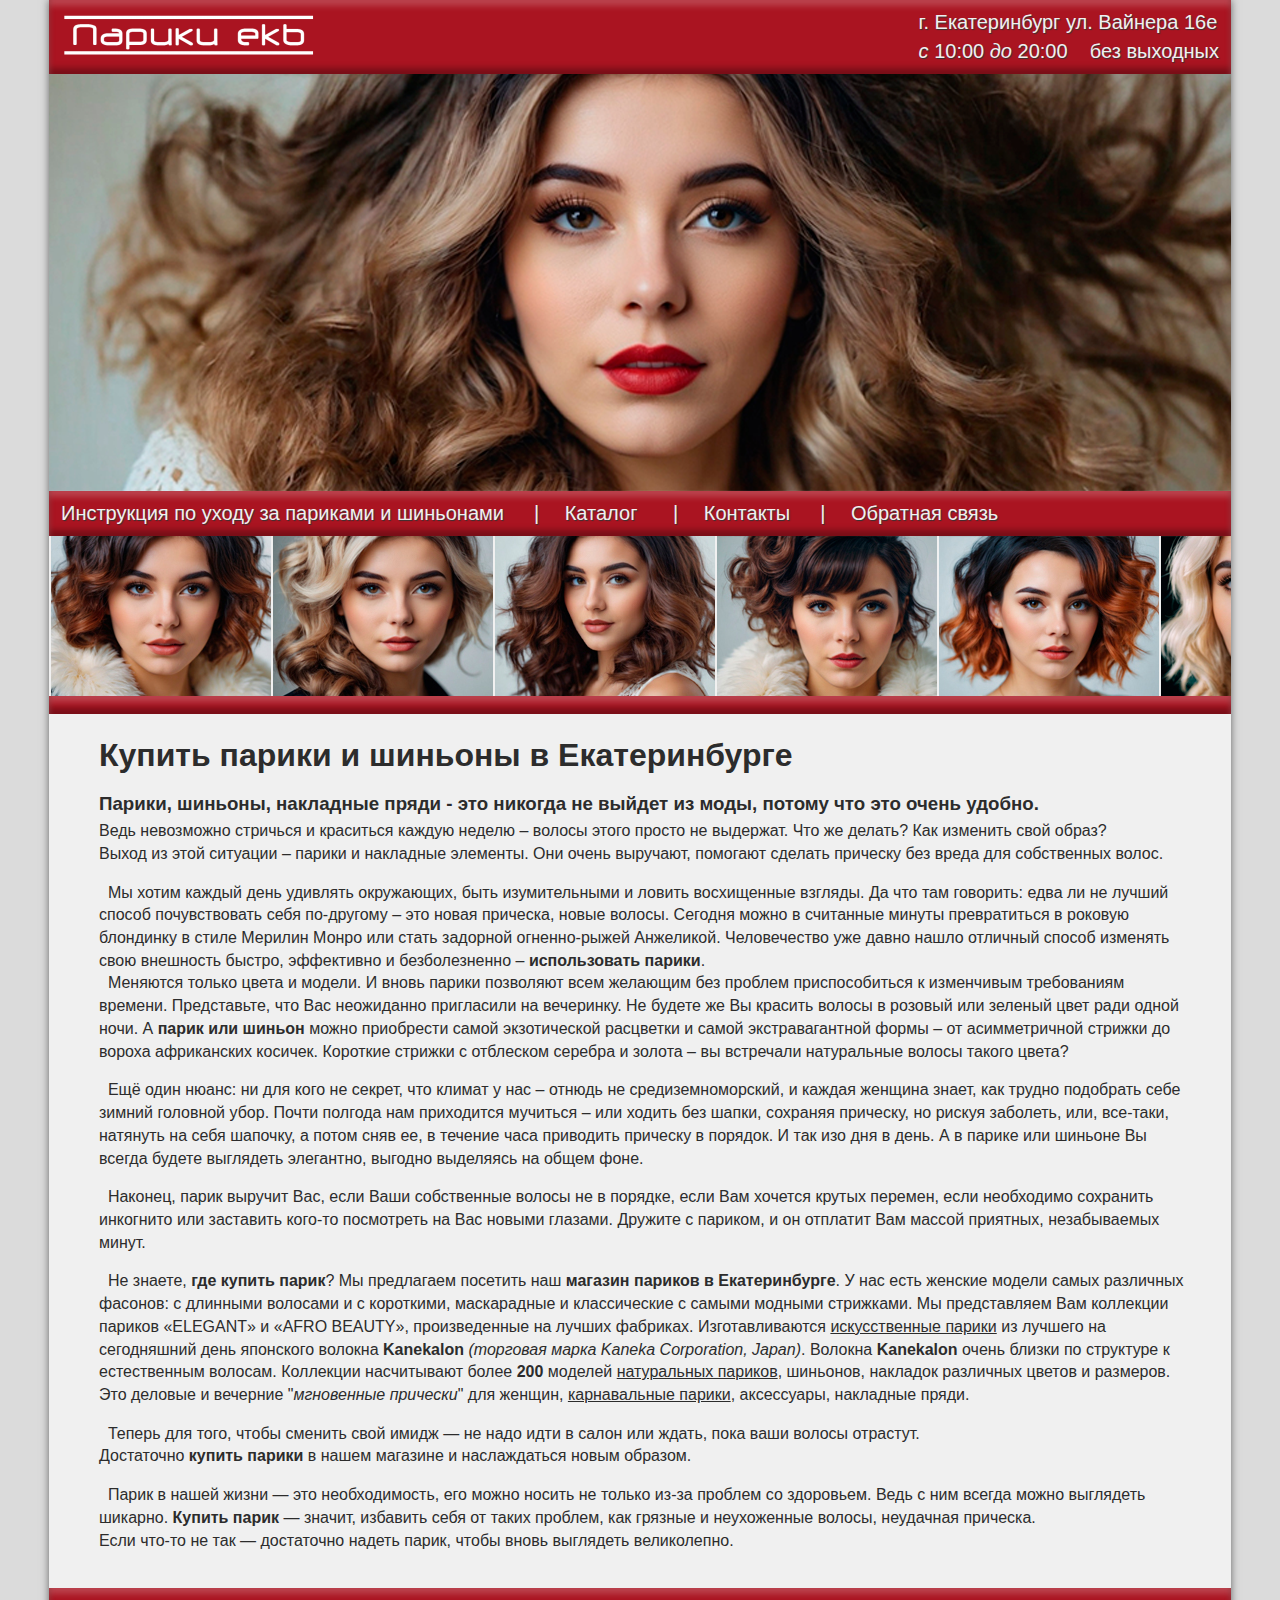
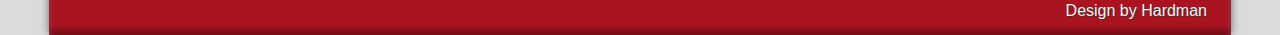
==== pariki-ekb/index.html @ 0654d72d "Add files via upload" ====
<!DOCTYPE html>
<html lang="ru">
<head>
    <link rel="icon" href="/favicon.ico" type="image/x-icon">
	<link rel="shortcut icon" href="/favicon.ico" type="image/x-icon">
    <meta charset="UTF-8">
    <meta name="viewport" content="width=device-width, initial-scale=1.0">
    <!-- <link rel="stylesheet" media="screen and (min-width: 1200px)" href="main1200.css"> -->
    <link rel="stylesheet" href="main1200.css">
    <title>Где купить парики в Екатеринбурге, магазин париков и шиньонов</title>
    <meta name="description" content="Где в Екатеринбурге купить качественный парик? В нашем магазине париков и шиньонов Вы найдете всё что нужно!">
	<meta name="keywords" content="купить парики в Екатеринбурге, шиньоны, где купить парик">
</head>
<body>
    <div class="container">
        <div class="head">
            <div class="top rr">
                <div class="top-item-1"><a href="index.html"><img src="src/logo.png"></a></div>
                <div class="top-item-2">
                    <div class="top-item-row1">г. Екатеринбург ул. Вайнера 16е</div>
                    <div class="top-item-row2"><i>с</i> 10:00 <i>до</i> 20:00    без выходных</div>
                </div>
            </div>

            <div class="banner"></div>
            <div class="menu rr">
                <ul>
                    <li><a href="#">Инструкция по уходу за париками и шиньонами</a></li>
                    <li class="dropdown"><a href="#">Каталог</a>
                        <div class="dropdown-content">
                            <a href="#">ИСКУССТВЕННЫЕ ПАРИКИ</a>
                            <a href="#">НАТУРАЛЬНЫЕ ПАРИКИ</a>
                            <a href="#">ПАРИКИ ИЗ МОНОВОЛОКНА</a>
                            <a href="#">КАРНАВАЛЬНЫЕ ПАРИКИ</a>
                            <a href="#">ШИНЬОНЫ</a>
                            <a href="#">ЭКСПРЕССНАРАЩИВАНИЕ</a>
                            <a href="#">ПАРИКИ ИЗ ГЕРМАНИИ</a>
                            <a href="#">ПАРИКИ ИЗ ТЕРМОВОЛОКНА</a>
                        </div>
                    </li>
                    <li><a href="#">Контакты</a></li>
                    <li><a href="#">Обратная связь</a></li>
                </ul>
            </div>
        </div>

        <div class="scroll">
            <div class="scroll-inner" id="scroll-inner">
                <div class="scroll-item" style="background-image: url(src/scroll/n1.jpg);"></div>
                <div class="scroll-item" style="background-image: url(src/scroll/n2.jpg);"></div>
                <div class="scroll-item" style="background-image: url(src/scroll/n3.jpg);"></div>
                <div class="scroll-item" style="background-image: url(src/scroll/n4.jpg);"></div>
                <div class="scroll-item" style="background-image: url(src/scroll/n5.jpg);"></div>
                <div class="scroll-item" style="background-image: url(src/scroll/n6.jpg);"></div>
                <div class="scroll-item" style="background-image: url(src/scroll/n7.jpg);"></div>
                <div class="scroll-item" style="background-image: url(src/scroll/n8.jpg);"></div>
                <div class="scroll-item" style="background-image: url(src/scroll/n10.jpg);"></div>
                <div class="scroll-item" style="background-image: url(src/scroll/n9.jpg);"></div>
            </div>
            <div class="scroll-inner" id="scroll-inner2">
                <div class="scroll-item" style="background-image: url(src/scroll/n1.jpg);"></div>
                <div class="scroll-item" style="background-image: url(src/scroll/n2.jpg);"></div>
                <div class="scroll-item" style="background-image: url(src/scroll/n3.jpg);"></div>
                <div class="scroll-item" style="background-image: url(src/scroll/n4.jpg);"></div>
                <div class="scroll-item" style="background-image: url(src/scroll/n5.jpg);"></div>
                <div class="scroll-item" style="background-image: url(src/scroll/n6.jpg);"></div>
                <div class="scroll-item" style="background-image: url(src/scroll/n7.jpg);"></div>
                <div class="scroll-item" style="background-image: url(src/scroll/n8.jpg);"></div>
                <div class="scroll-item" style="background-image: url(src/scroll/n10.jpg);"></div>
                <div class="scroll-item" style="background-image: url(src/scroll/n9.jpg);"></div>
            </div>
        </div>

        <div class="scroll-f rr"></div>

        <div class="telo">
            <h1>Купить парики и шиньоны в Екатеринбурге</h1>
            <p><h3><strong>Парики</strong>, <b>шиньоны</b>, <b>накладные пряди</b> - это никогда не выйдет из моды, потому что это очень удобно.</h3><br>
                Ведь невозможно стричься и краситься каждую неделю – волосы этого просто не выдержат. Что же делать? Как изменить свой образ?<br>
                Выход из этой ситуации – парики и накладные элементы. Они очень выручают, помогают сделать прическу без вреда для собственных волос.</p>
            <p>  Мы хотим каждый день удивлять окружающих, быть изумительными и ловить восхищенные взгляды. Да что там говорить: едва ли не лучший способ почувствовать себя по-другому – это новая прическа, новые волосы. Сегодня можно в считанные минуты превратиться в роковую блондинку в стиле Мерилин Монро или стать задорной огненно-рыжей Анжеликой. Человечество уже давно нашло отличный способ изменять свою внешность быстро, эффективно и безболезненно – <strong>использовать парики</strong>.<br>
              Меняются только цвета и модели. И вновь парики позволяют всем желающим без проблем приспособиться к изменчивым требованиям времени. Представьте, что Вас неожиданно пригласили на вечеринку. Не будете же Вы красить волосы в розовый или зеленый цвет ради одной ночи. А <strong>парик или шиньон</strong> можно приобрести самой экзотической расцветки и самой экстравагантной формы – от асимметричной стрижки до вороха африканских косичек. Короткие стрижки с отблеском серебра и золота – вы встречали натуральные волосы такого цвета?</p>
            <p>  <span style="font-weight: 500;">Ещё один нюанс</span>: ни для кого не секрет, что климат у нас – отнюдь не средиземноморский, и каждая женщина знает, как трудно подобрать себе зимний головной убор. Почти полгода нам приходится мучиться – или ходить без шапки, сохраняя прическу, но рискуя заболеть, или, все-таки, натянуть на себя шапочку, а потом сняв ее, в течение часа приводить прическу в порядок. И так изо дня в день. А в парике или шиньоне Вы всегда будете выглядеть элегантно, выгодно выделяясь на общем фоне.</p>
            <p>  Наконец, парик выручит Вас, если Ваши собственные волосы не в порядке, если Вам хочется крутых перемен, если необходимо сохранить инкогнито или заставить кого-то посмотреть на Вас новыми глазами. Дружите с париком, и он отплатит Вам массой приятных, незабываемых минут.</p>
            <p>  Не знаете, <strong>где купить парик</strong>?  Мы предлагаем посетить наш <strong>магазин париков в Екатеринбурге</strong>. У нас есть женские модели самых различных фасонов: с длинными волосами и с короткими, маскарадные и классические с самыми модными стрижками. Мы представляем Вам коллекции париков «ELEGANT» и «AFRO BEAUTY», произведенные на лучших фабриках. Изготавливаются <a href="#">искусственные парики</a> из лучшего на сегодняшний день японского волокна <strong>Kanekalon</strong> <i>(торговая марка Kaneka Corporation, Japan)</i>. Волокна <strong>Kanekalon</strong> очень близки по структуре к естественным волосам. Коллекции насчитывают более <b>200</b> моделей <a href="#">натуральных париков</a>, шиньонов, накладок различных цветов и размеров. Это деловые и вечерние "<i>мгновенные прически</i>" для женщин, <a href="#">карнавальные парики</a>, аксессуары, накладные пряди.</p>
            <p>  Теперь для того, чтобы сменить свой имидж — не надо идти в салон или ждать, пока ваши волосы отрастут.<br>
            Достаточно <strong>купить парики</strong> в нашем магазине и наслаждаться новым образом.</p>
            <p>  Парик в нашей жизни — это необходимость, его можно носить не только из-за проблем со здоровьем. Ведь с ним всегда можно выглядеть шикарно. <strong>Купить парик</strong> — значит, избавить себя от таких проблем, как грязные и неухоженные волосы, неудачная прическа.<br>
                Если что-то не так — достаточно надеть парик, чтобы вновь выглядеть великолепно.</p>
        </div>

        <div class="footer rr">
            <!-- Yandex.Metrika counter -->
<script type="text/javascript">
    (function (d, w, c) {
        (w[c] = w[c] || []).push(function() {
            try {
                w.yaCounter17288527 = new Ya.Metrika({id:17288527, enableAll: true, webvisor:true});
            } catch(e) { }
        });
        
        var n = d.getElementsByTagName("script")[0],
            s = d.createElement("script"),
            f = function () { n.parentNode.insertBefore(s, n); };
        s.type = "text/javascript";
        s.async = true;
        s.src = (d.location.protocol == "https:" ? "https:" : "http:") + "//mc.yandex.ru/metrika/watch.js";
    
        if (w.opera == "[object Opera]") {
            d.addEventListener("DOMContentLoaded", f);
        } else { f(); }
    })(document, window, "yandex_metrika_callbacks");
    </script>
    <noscript><div><img src="//mc.yandex.ru/watch/17288527" style="position:absolute; left:-9999px;" alt="" /></div></noscript>
    <!-- /Yandex.Metrika counter -->
            <div class="footer-row1">Design by Hardman</div>
        </div>
    </div>
    
<script src="script.js"></script>
</body>
</html>
---- pariki-ekb/main1200.css ----
@font-face {
    font-family: 'roboto';
    src: url('src/fonts/Roboto-Light.ttf') format('ttf'),
        url('src/fonts/Roboto-Light.woff2') format('woff2');
    font-weight: 300;
    font-style: normal;
}
@font-face {
    font-family: 'roboto';
    src: url('src/fonts/Roboto-Regular.ttf') format('ttf'),
        url('src/fonts/Roboto-Regular.woff2') format('woff2');
    font-weight: 400;
    font-style: normal;
}
@font-face {
    font-family: 'roboto';
    src: url('src/fonts/Roboto-Medium.ttf') format('ttf'),
        url('src/fonts/Roboto-Medium.woff2') format('woff2');
    font-weight: 500;
    font-style: normal;
}
@font-face {
    font-family: 'roboto';
    src: url('src/fonts/Roboto-Black.ttf') format('ttf'),
        url('src/fonts/Roboto-Black.woff2') format('woff2');
    font-weight: 900;
    font-style: normal;
}

a {
    -webkit-tap-highlight-color: rgba(255, 255, 255, 0);
    -webkit-tap-highlight-color: transparent;
}

body {
    margin: 0;
    padding: 0;
    font: 16px / 1.42em "Roboto", Arial, sans-serif;
    color: #f0f0f0;
    -webkit-font-smoothing: antialiased;
    -moz-osx-font-smoothing: grayscale;
    background-color: #dbdbdb;
    box-sizing: content-box;
}

.container {
    width: 1182px;
    margin-left: auto;
    margin-right: auto;
    box-shadow: 0 0 8px #666666;
    background-color: #f0f0f0;
}

.rr {
    background-color: #aa1421;
    box-shadow: inset 0px 6px 6px 0px rgba(255, 255, 255, .2),
     inset 0px -6px 6px 0px rgba(0, 0, 0, 0.3);
    text-shadow: 1px 1px 1px #333333;
}

.top {
    display: flex;
    flex-direction: row;
    flex-wrap: nowrap;
    justify-content: space-between;
    align-items: center;
    padding: 12px;
    height: 50px;
}

.top-item-1 {
    margin-top: 2px;
}

.top-item-2 {
    font-size: 20px;
    line-height: 1.46em;
    font-weight: 300;
}

.banner {
    height: 417px;
    background-image: url(src/banner/1.png);
}
.menu {
    padding-left: 12px;
    font-size: 20px;
    font-weight: 400;
    height: 45px;
    vertical-align: middle;
}
.menu ul {
    padding: 11px 0 0 0;
    margin: 0;
    list-style: none;
}

.menu ul li {
    display: inline;
}

.menu ul li a {
    color: #f0f0f0;
    text-decoration: none;
}

.menu ul li a:hover {
    color: #ffffff;
    text-shadow: 0px 0px 10px red;
}

.menu ul li::after {
    content: '|';
    margin: 0px 20px 0px 30px;
}

.menu ul li:last-child::after {
    display: none;
}

@keyframes animate {
    0% {
        transform: translate3d(0, 0,0);
    }
    100% {
        transform: translate3d(-100%, 0, 0);
    }
}
@-webkit-keyframes animate {
    0% {
        transform: translate3d(0, 0,0);
    }
    100% {
        transform: translate3d(-100%, 0, 0);
    }
}

.scroll {
    overflow: hidden;
    display: flex;
    display: -webkit-flex;
    flex-wrap: nowrap;
    -webkit-flex-wrap: nowrap;
    align-items: center;
    -webkit-align-items: center;
}

.scroll-inner {
    height: 160px;
    display: flex;
    display: -webkit-flex;
    flex-wrap: nowrap;
    align-items: center;
    -webkit-align-items: center;
    animation: animate 80s linear infinite;
}

.scroll-item {
    border-left: 2px solid #f0f0f0;
    height: 100%;
    width: 220px;
    flex: 0 0 auto;
    display: flex;
    align-items: center;
    justify-content: center;
    background-repeat: no-repeat;
    background-size: contain;
}

.scroll:hover .scroll-inner {
    -webkit-animation-play-state: paused;
    -moz-animation-play-state: paused;
    -ms-animation-play-state: paused;
    -o-animation-play-state: paused;
    animation-play-state: paused;
}

.scroll-f {
    height: 18px;
}

.dropdown {
    position: relative;
    display: inline-block;
  }
  
  .dropdown-content {
    display: none;
    position: absolute;
    left: -25px;
    min-width: 320px;
    background-color: #aa1421;
    box-shadow: 0px 6px 14px 0px #000000;
    z-index: 1;
  }
  
  .dropdown-content a {
    padding: 12px 16px;
    display: block;
  }
  
  .dropdown-content a:hover {
    background-color: #af1522;
    box-shadow: 0px 0px 16px 0px #180000;
  }
  
  .dropdown:hover .dropdown-content {
    display: block;
  }

.telo {
    margin: 30px 40px 0px 50px;
    padding-bottom: 20px;
    color: #2c2c2c;
    font-size: 16px;
    font-weight: 400;
}

.telo h1 {
    font-size: 32px;
    margin: 0px 0px 26px 0px;
    padding: 0;
}

.telo h3 {
    margin-bottom: -18px;
    padding: 0;
}

.telo a {
    color: #2c2c2c;
}
.telo a:hover {
    color: #000000;
    text-decoration: none;
}

.footer {
    text-align: center;
    position: relative;
}

.footer-row1 {
    padding: 12px 24px;
    text-align: right;
}
---- pariki-ekb/main1200.css ----
@font-face {
    font-family: 'roboto';
    src: url('src/fonts/Roboto-Light.ttf') format('ttf'),
        url('src/fonts/Roboto-Light.woff2') format('woff2');
    font-weight: 300;
    font-style: normal;
}
@font-face {
    font-family: 'roboto';
    src: url('src/fonts/Roboto-Regular.ttf') format('ttf'),
        url('src/fonts/Roboto-Regular.woff2') format('woff2');
    font-weight: 400;
    font-style: normal;
}
@font-face {
    font-family: 'roboto';
    src: url('src/fonts/Roboto-Medium.ttf') format('ttf'),
        url('src/fonts/Roboto-Medium.woff2') format('woff2');
    font-weight: 500;
    font-style: normal;
}
@font-face {
    font-family: 'roboto';
    src: url('src/fonts/Roboto-Black.ttf') format('ttf'),
        url('src/fonts/Roboto-Black.woff2') format('woff2');
    font-weight: 900;
    font-style: normal;
}

a {
    -webkit-tap-highlight-color: rgba(255, 255, 255, 0);
    -webkit-tap-highlight-color: transparent;
}

body {
    margin: 0;
    padding: 0;
    font: 16px / 1.42em "Roboto", Arial, sans-serif;
    color: #f0f0f0;
    -webkit-font-smoothing: antialiased;
    -moz-osx-font-smoothing: grayscale;
    background-color: #dbdbdb;
    box-sizing: content-box;
}

.container {
    width: 1182px;
    margin-left: auto;
    margin-right: auto;
    box-shadow: 0 0 8px #666666;
    background-color: #f0f0f0;
}

.rr {
    background-color: #aa1421;
    box-shadow: inset 0px 6px 6px 0px rgba(255, 255, 255, .2),
     inset 0px -6px 6px 0px rgba(0, 0, 0, 0.3);
    text-shadow: 1px 1px 1px #333333;
}

.top {
    display: flex;
    flex-direction: row;
    flex-wrap: nowrap;
    justify-content: space-between;
    align-items: center;
    padding: 12px;
    height: 50px;
}

.top-item-1 {
    margin-top: 2px;
}

.top-item-2 {
    font-size: 20px;
    line-height: 1.46em;
    font-weight: 300;
}

.banner {
    height: 417px;
    background-image: url(src/banner/1.png);
}
.menu {
    padding-left: 12px;
    font-size: 20px;
    font-weight: 400;
    height: 45px;
    vertical-align: middle;
}
.menu ul {
    padding: 11px 0 0 0;
    margin: 0;
    list-style: none;
}

.menu ul li {
    display: inline;
}

.menu ul li a {
    color: #f0f0f0;
    text-decoration: none;
}

.menu ul li a:hover {
    color: #ffffff;
    text-shadow: 0px 0px 10px red;
}

.menu ul li::after {
    content: '|';
    margin: 0px 20px 0px 30px;
}

.menu ul li:last-child::after {
    display: none;
}

@keyframes animate {
    0% {
        transform: translate3d(0, 0,0);
    }
    100% {
        transform: translate3d(-100%, 0, 0);
    }
}
@-webkit-keyframes animate {
    0% {
        transform: translate3d(0, 0,0);
    }
    100% {
        transform: translate3d(-100%, 0, 0);
    }
}

.scroll {
    overflow: hidden;
    display: flex;
    display: -webkit-flex;
    flex-wrap: nowrap;
    -webkit-flex-wrap: nowrap;
    align-items: center;
    -webkit-align-items: center;
}

.scroll-inner {
    height: 160px;
    display: flex;
    display: -webkit-flex;
    flex-wrap: nowrap;
    align-items: center;
    -webkit-align-items: center;
    animation: animate 80s linear infinite;
}

.scroll-item {
    border-left: 2px solid #f0f0f0;
    height: 100%;
    width: 220px;
    flex: 0 0 auto;
    display: flex;
    align-items: center;
    justify-content: center;
    background-repeat: no-repeat;
    background-size: contain;
}

.scroll:hover .scroll-inner {
    -webkit-animation-play-state: paused;
    -moz-animation-play-state: paused;
    -ms-animation-play-state: paused;
    -o-animation-play-state: paused;
    animation-play-state: paused;
}

.scroll-f {
    height: 18px;
}

.dropdown {
    position: relative;
    display: inline-block;
  }
  
  .dropdown-content {
    display: none;
    position: absolute;
    left: -25px;
    min-width: 320px;
    background-color: #aa1421;
    box-shadow: 0px 6px 14px 0px #000000;
    z-index: 1;
  }
  
  .dropdown-content a {
    padding: 12px 16px;
    display: block;
  }
  
  .dropdown-content a:hover {
    background-color: #af1522;
    box-shadow: 0px 0px 16px 0px #180000;
  }
  
  .dropdown:hover .dropdown-content {
    display: block;
  }

.telo {
    margin: 30px 40px 0px 50px;
    padding-bottom: 20px;
    color: #2c2c2c;
    font-size: 16px;
    font-weight: 400;
}

.telo h1 {
    font-size: 32px;
    margin: 0px 0px 26px 0px;
    padding: 0;
}

.telo h3 {
    margin-bottom: -18px;
    padding: 0;
}

.telo a {
    color: #2c2c2c;
}
.telo a:hover {
    color: #000000;
    text-decoration: none;
}

.footer {
    text-align: center;
    position: relative;
}

.footer-row1 {
    padding: 12px 24px;
    text-align: right;
}
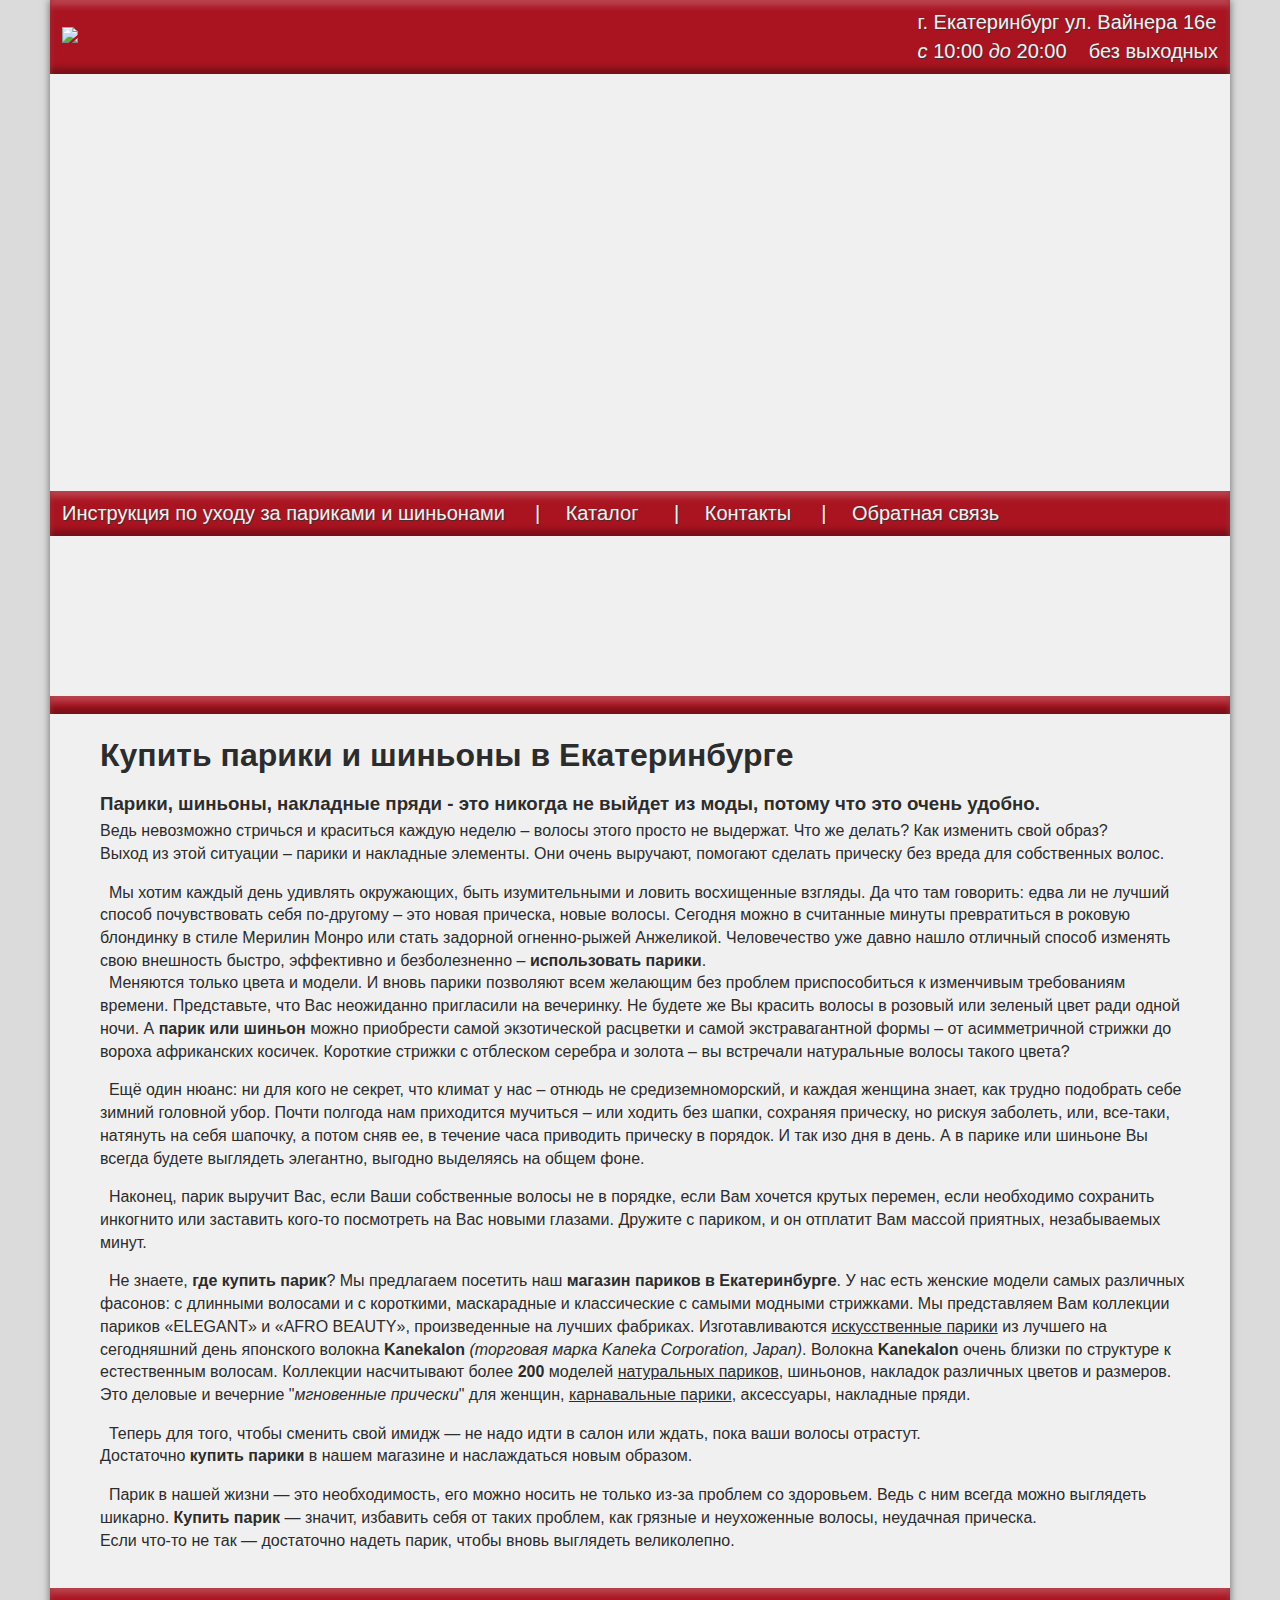
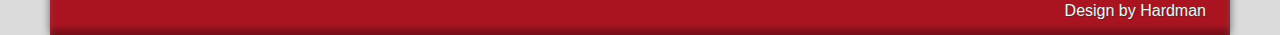
==== commit 03494c71: "Add files via upload" ====
--- a/pariki-ekb/index.html
+++ b/pariki-ekb/index.html
@@ -28,8 +28,8 @@
                     <li><a href="#">Инструкция по уходу за париками и шиньонами</a></li>
                     <li class="dropdown"><a href="#">Каталог</a>
                         <div class="dropdown-content">
-                            <a href="#">ИСКУССТВЕННЫЕ ПАРИКИ</a>
-                            <a href="#">НАТУРАЛЬНЫЕ ПАРИКИ</a>
+                            <a href="/iskusstvennie-pariki.html">ИСКУССТВЕННЫЕ ПАРИКИ</a>
+                            <a href="/naturalnie-pariki.html">НАТУРАЛЬНЫЕ ПАРИКИ</a>
                             <a href="#">ПАРИКИ ИЗ МОНОВОЛОКНА</a>
                             <a href="#">КАРНАВАЛЬНЫЕ ПАРИКИ</a>
                             <a href="#">ШИНЬОНЫ</a>
@@ -82,7 +82,7 @@
               Меняются только цвета и модели. И вновь парики позволяют всем желающим без проблем приспособиться к изменчивым требованиям времени. Представьте, что Вас неожиданно пригласили на вечеринку. Не будете же Вы красить волосы в розовый или зеленый цвет ради одной ночи. А <strong>парик или шиньон</strong> можно приобрести самой экзотической расцветки и самой экстравагантной формы – от асимметричной стрижки до вороха африканских косичек. Короткие стрижки с отблеском серебра и золота – вы встречали натуральные волосы такого цвета?</p>
             <p>  <span style="font-weight: 500;">Ещё один нюанс</span>: ни для кого не секрет, что климат у нас – отнюдь не средиземноморский, и каждая женщина знает, как трудно подобрать себе зимний головной убор. Почти полгода нам приходится мучиться – или ходить без шапки, сохраняя прическу, но рискуя заболеть, или, все-таки, натянуть на себя шапочку, а потом сняв ее, в течение часа приводить прическу в порядок. И так изо дня в день. А в парике или шиньоне Вы всегда будете выглядеть элегантно, выгодно выделяясь на общем фоне.</p>
             <p>  Наконец, парик выручит Вас, если Ваши собственные волосы не в порядке, если Вам хочется крутых перемен, если необходимо сохранить инкогнито или заставить кого-то посмотреть на Вас новыми глазами. Дружите с париком, и он отплатит Вам массой приятных, незабываемых минут.</p>
-            <p>  Не знаете, <strong>где купить парик</strong>?  Мы предлагаем посетить наш <strong>магазин париков в Екатеринбурге</strong>. У нас есть женские модели самых различных фасонов: с длинными волосами и с короткими, маскарадные и классические с самыми модными стрижками. Мы представляем Вам коллекции париков «ELEGANT» и «AFRO BEAUTY», произведенные на лучших фабриках. Изготавливаются <a href="#">искусственные парики</a> из лучшего на сегодняшний день японского волокна <strong>Kanekalon</strong> <i>(торговая марка Kaneka Corporation, Japan)</i>. Волокна <strong>Kanekalon</strong> очень близки по структуре к естественным волосам. Коллекции насчитывают более <b>200</b> моделей <a href="#">натуральных париков</a>, шиньонов, накладок различных цветов и размеров. Это деловые и вечерние "<i>мгновенные прически</i>" для женщин, <a href="#">карнавальные парики</a>, аксессуары, накладные пряди.</p>
+            <p>  Не знаете, <strong>где купить парик</strong>?  Мы предлагаем посетить наш <strong>магазин париков в Екатеринбурге</strong>. У нас есть женские модели самых различных фасонов: с длинными волосами и с короткими, маскарадные и классические с самыми модными стрижками. Мы представляем Вам коллекции париков «ELEGANT» и «AFRO BEAUTY», произведенные на лучших фабриках. Изготавливаются <a href="/iskusstvennie-pariki.html">искусственные парики</a> из лучшего на сегодняшний день японского волокна <strong>Kanekalon</strong> <i>(торговая марка Kaneka Corporation, Japan)</i>. Волокна <strong>Kanekalon</strong> очень близки по структуре к естественным волосам. Коллекции насчитывают более <b>200</b> моделей <a href="/naturalnie-pariki.html">натуральных париков</a>, шиньонов, накладок различных цветов и размеров. Это деловые и вечерние "<i>мгновенные прически</i>" для женщин, <a href="#">карнавальные парики</a>, аксессуары, накладные пряди.</p>
             <p>  Теперь для того, чтобы сменить свой имидж — не надо идти в салон или ждать, пока ваши волосы отрастут.<br>
             Достаточно <strong>купить парики</strong> в нашем магазине и наслаждаться новым образом.</p>
             <p>  Парик в нашей жизни — это необходимость, его можно носить не только из-за проблем со здоровьем. Ведь с ним всегда можно выглядеть шикарно. <strong>Купить парик</strong> — значит, избавить себя от таких проблем, как грязные и неухоженные волосы, неудачная прическа.<br>
--- a/pariki-ekb/main1200.css
+++ b/pariki-ekb/main1200.css
@@ -44,7 +44,7 @@
 }
 
 .container {
-    width: 1182px;
+    width: 1180px;
     margin-left: auto;
     margin-right: auto;
     box-shadow: 0 0 8px #666666;
@@ -235,6 +235,36 @@
     text-decoration: none;
 }
 
+.text {
+    padding-bottom: 20px;
+}
+
+.gallery, .gallery2 {
+    display: flex;
+    justify-content: center;
+    justify-content: space-around;
+    flex-wrap: wrap;
+}
+
+.gallery a, .gallery2 a {
+    height: 200px;
+    border-radius: 0.8rem;
+    box-shadow: 0px 2px 6px #303030;
+    margin: 10px 20px 30px 20px;
+    transition: 0.4s;
+}
+
+.gallery a img, .gallery2 a img {
+    height: 100%;
+    border-radius: 0.8rem;
+    object-fit: cover;
+    transition: 0.4s;
+}
+
+.gallery a:hover, .gallery2 a:hover {
+    transform: scale(1.3);
+}
+
 .footer {
     text-align: center;
     position: relative;
--- a/pariki-ekb/main1200.css
+++ b/pariki-ekb/main1200.css
@@ -44,7 +44,7 @@
 }
 
 .container {
-    width: 1182px;
+    width: 1180px;
     margin-left: auto;
     margin-right: auto;
     box-shadow: 0 0 8px #666666;
@@ -235,6 +235,36 @@
     text-decoration: none;
 }
 
+.text {
+    padding-bottom: 20px;
+}
+
+.gallery, .gallery2 {
+    display: flex;
+    justify-content: center;
+    justify-content: space-around;
+    flex-wrap: wrap;
+}
+
+.gallery a, .gallery2 a {
+    height: 200px;
+    border-radius: 0.8rem;
+    box-shadow: 0px 2px 6px #303030;
+    margin: 10px 20px 30px 20px;
+    transition: 0.4s;
+}
+
+.gallery a img, .gallery2 a img {
+    height: 100%;
+    border-radius: 0.8rem;
+    object-fit: cover;
+    transition: 0.4s;
+}
+
+.gallery a:hover, .gallery2 a:hover {
+    transform: scale(1.3);
+}
+
 .footer {
     text-align: center;
     position: relative;
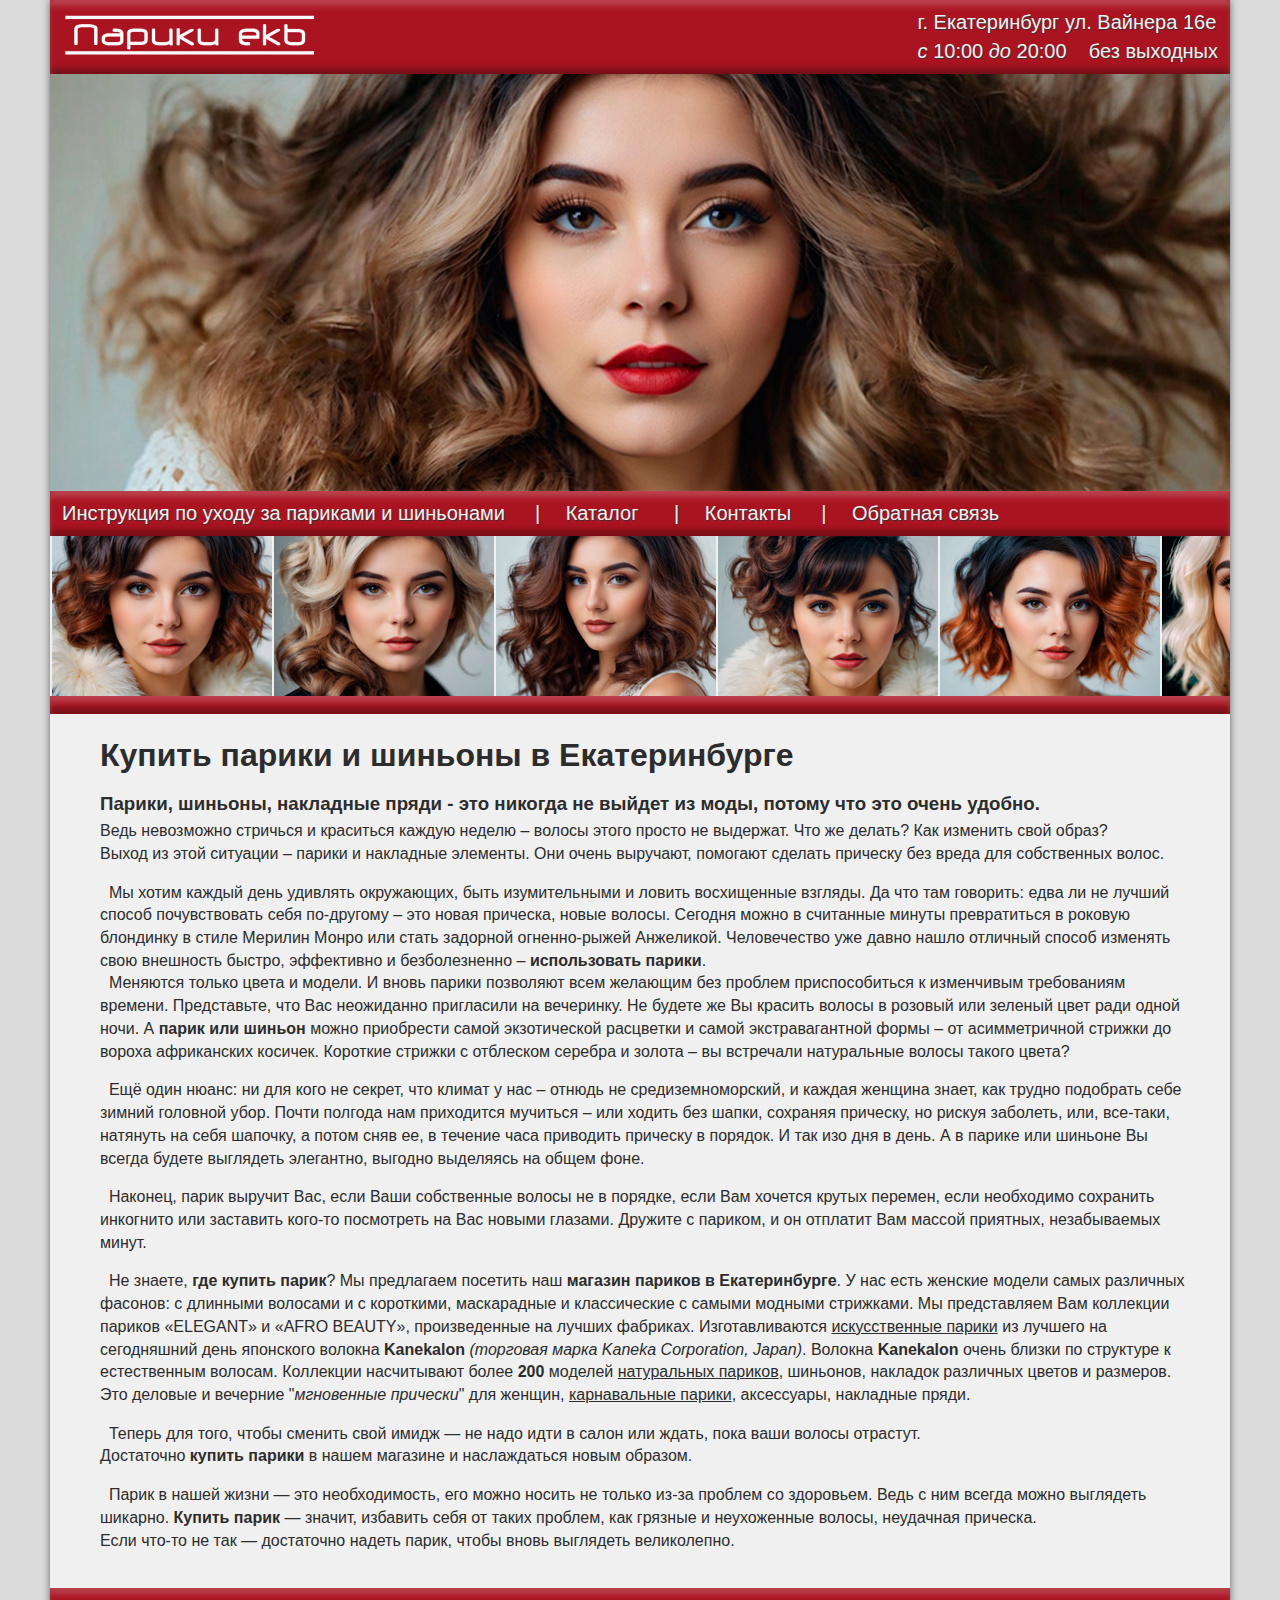
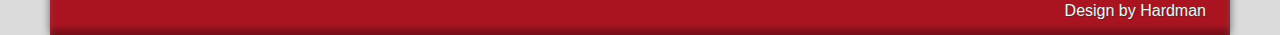
==== commit 110a4c30: "Add files via upload" ====
--- a/pariki-ekb/index.html
+++ b/pariki-ekb/index.html
@@ -28,8 +28,8 @@
                     <li><a href="#">Инструкция по уходу за париками и шиньонами</a></li>
                     <li class="dropdown"><a href="#">Каталог</a>
                         <div class="dropdown-content">
-                            <a href="/iskusstvennie-pariki.html">ИСКУССТВЕННЫЕ ПАРИКИ</a>
-                            <a href="/naturalnie-pariki.html">НАТУРАЛЬНЫЕ ПАРИКИ</a>
+                            <a href="iskusstvennie-pariki.html">ИСКУССТВЕННЫЕ ПАРИКИ</a>
+                            <a href="naturalnie-pariki.html">НАТУРАЛЬНЫЕ ПАРИКИ</a>
                             <a href="#">ПАРИКИ ИЗ МОНОВОЛОКНА</a>
                             <a href="#">КАРНАВАЛЬНЫЕ ПАРИКИ</a>
                             <a href="#">ШИНЬОНЫ</a>
@@ -82,7 +82,7 @@
               Меняются только цвета и модели. И вновь парики позволяют всем желающим без проблем приспособиться к изменчивым требованиям времени. Представьте, что Вас неожиданно пригласили на вечеринку. Не будете же Вы красить волосы в розовый или зеленый цвет ради одной ночи. А <strong>парик или шиньон</strong> можно приобрести самой экзотической расцветки и самой экстравагантной формы – от асимметричной стрижки до вороха африканских косичек. Короткие стрижки с отблеском серебра и золота – вы встречали натуральные волосы такого цвета?</p>
             <p>  <span style="font-weight: 500;">Ещё один нюанс</span>: ни для кого не секрет, что климат у нас – отнюдь не средиземноморский, и каждая женщина знает, как трудно подобрать себе зимний головной убор. Почти полгода нам приходится мучиться – или ходить без шапки, сохраняя прическу, но рискуя заболеть, или, все-таки, натянуть на себя шапочку, а потом сняв ее, в течение часа приводить прическу в порядок. И так изо дня в день. А в парике или шиньоне Вы всегда будете выглядеть элегантно, выгодно выделяясь на общем фоне.</p>
             <p>  Наконец, парик выручит Вас, если Ваши собственные волосы не в порядке, если Вам хочется крутых перемен, если необходимо сохранить инкогнито или заставить кого-то посмотреть на Вас новыми глазами. Дружите с париком, и он отплатит Вам массой приятных, незабываемых минут.</p>
-            <p>  Не знаете, <strong>где купить парик</strong>?  Мы предлагаем посетить наш <strong>магазин париков в Екатеринбурге</strong>. У нас есть женские модели самых различных фасонов: с длинными волосами и с короткими, маскарадные и классические с самыми модными стрижками. Мы представляем Вам коллекции париков «ELEGANT» и «AFRO BEAUTY», произведенные на лучших фабриках. Изготавливаются <a href="/iskusstvennie-pariki.html">искусственные парики</a> из лучшего на сегодняшний день японского волокна <strong>Kanekalon</strong> <i>(торговая марка Kaneka Corporation, Japan)</i>. Волокна <strong>Kanekalon</strong> очень близки по структуре к естественным волосам. Коллекции насчитывают более <b>200</b> моделей <a href="/naturalnie-pariki.html">натуральных париков</a>, шиньонов, накладок различных цветов и размеров. Это деловые и вечерние "<i>мгновенные прически</i>" для женщин, <a href="#">карнавальные парики</a>, аксессуары, накладные пряди.</p>
+            <p>  Не знаете, <strong>где купить парик</strong>?  Мы предлагаем посетить наш <strong>магазин париков в Екатеринбурге</strong>. У нас есть женские модели самых различных фасонов: с длинными волосами и с короткими, маскарадные и классические с самыми модными стрижками. Мы представляем Вам коллекции париков «ELEGANT» и «AFRO BEAUTY», произведенные на лучших фабриках. Изготавливаются <a href="iskusstvennie-pariki.html">искусственные парики</a> из лучшего на сегодняшний день японского волокна <strong>Kanekalon</strong> <i>(торговая марка Kaneka Corporation, Japan)</i>. Волокна <strong>Kanekalon</strong> очень близки по структуре к естественным волосам. Коллекции насчитывают более <b>200</b> моделей <a href="naturalnie-pariki.html">натуральных париков</a>, шиньонов, накладок различных цветов и размеров. Это деловые и вечерние "<i>мгновенные прически</i>" для женщин, <a href="#">карнавальные парики</a>, аксессуары, накладные пряди.</p>
             <p>  Теперь для того, чтобы сменить свой имидж — не надо идти в салон или ждать, пока ваши волосы отрастут.<br>
             Достаточно <strong>купить парики</strong> в нашем магазине и наслаждаться новым образом.</p>
             <p>  Парик в нашей жизни — это необходимость, его можно носить не только из-за проблем со здоровьем. Ведь с ним всегда можно выглядеть шикарно. <strong>Купить парик</strong> — значит, избавить себя от таких проблем, как грязные и неухоженные волосы, неудачная прическа.<br>
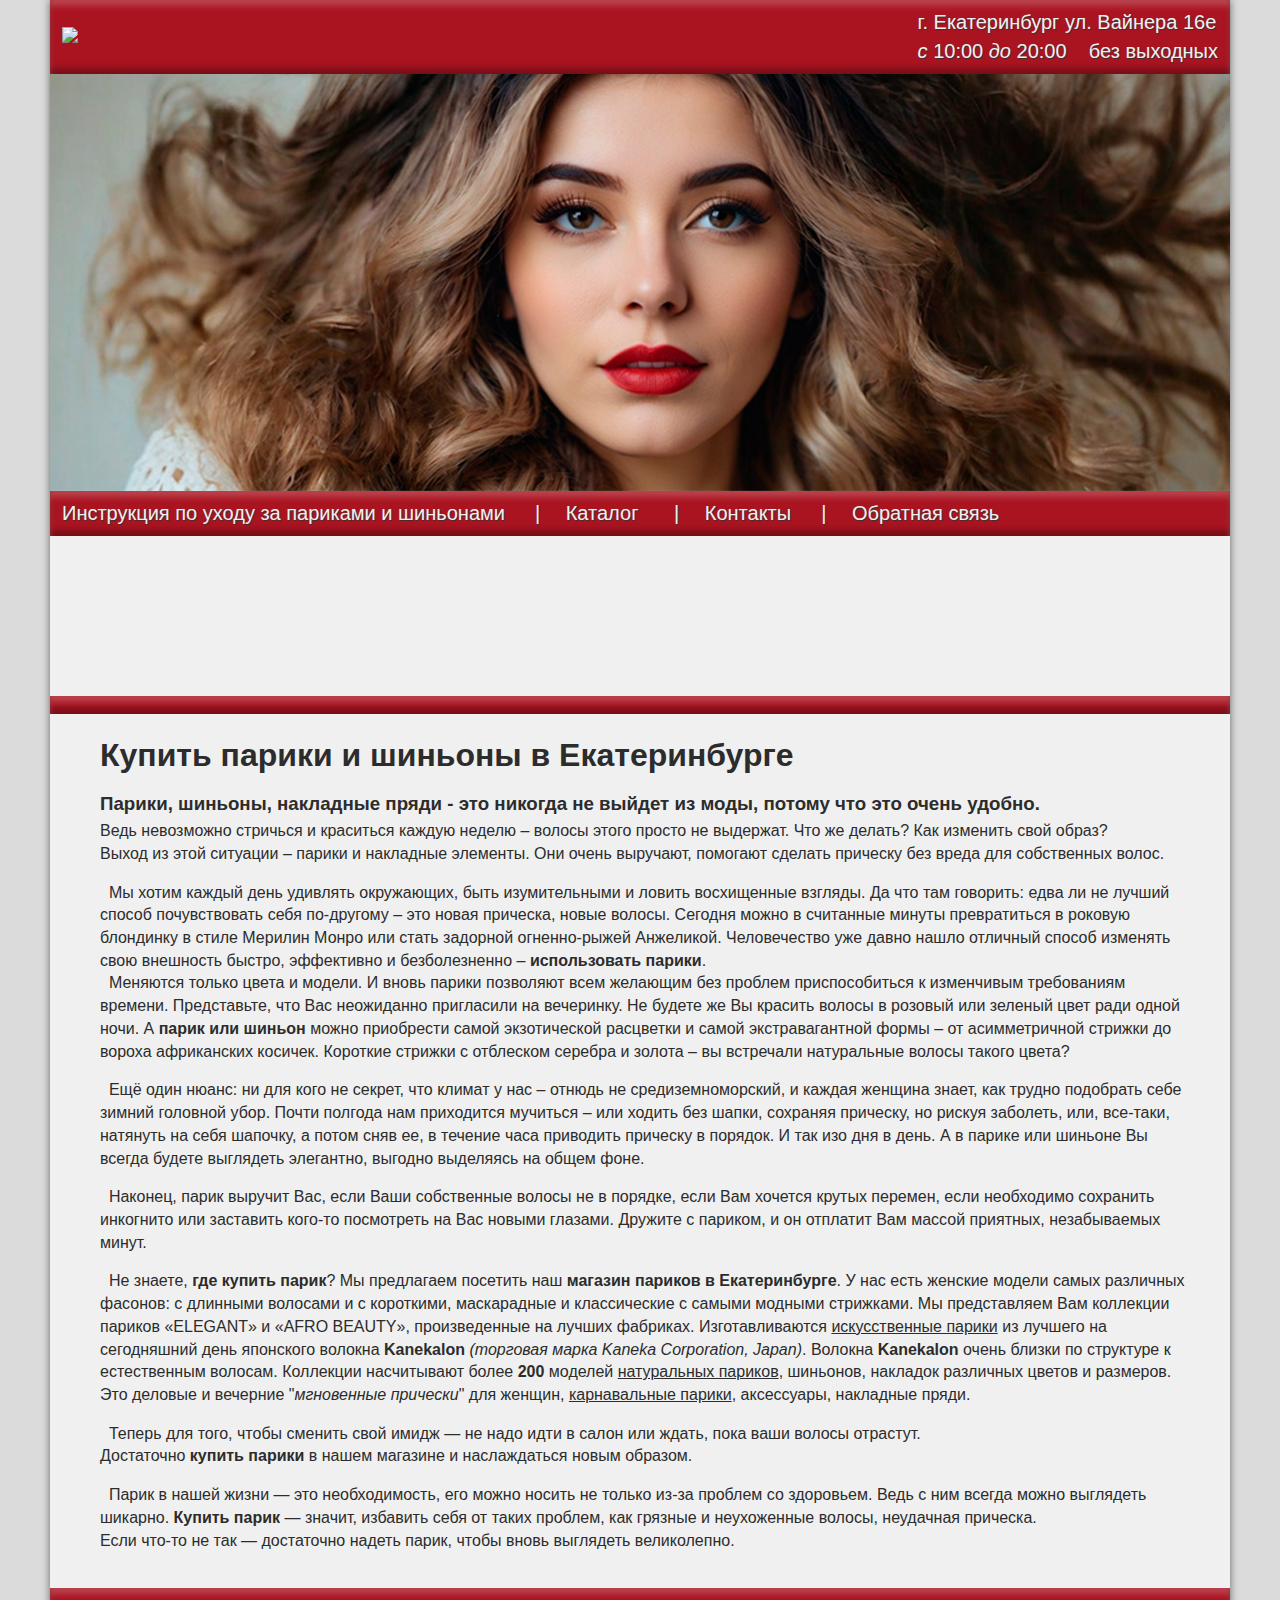
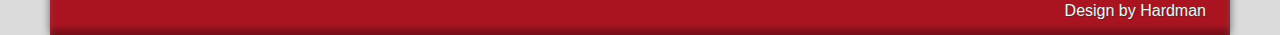
==== commit 96936a9a: "Add files via upload" ====
--- a/pariki-ekb/index.html
+++ b/pariki-ekb/index.html
@@ -10,6 +10,7 @@
     <title>Где купить парики в Екатеринбурге, магазин париков и шиньонов</title>
     <meta name="description" content="Где в Екатеринбурге купить качественный парик? В нашем магазине париков и шиньонов Вы найдете всё что нужно!">
 	<meta name="keywords" content="купить парики в Екатеринбурге, шиньоны, где купить парик">
+    <base href="pariki-ekb/">
 </head>
 <body>
     <div class="container">
@@ -28,8 +29,8 @@
                     <li><a href="#">Инструкция по уходу за париками и шиньонами</a></li>
                     <li class="dropdown"><a href="#">Каталог</a>
                         <div class="dropdown-content">
-                            <a href="iskusstvennie-pariki.html">ИСКУССТВЕННЫЕ ПАРИКИ</a>
-                            <a href="naturalnie-pariki.html">НАТУРАЛЬНЫЕ ПАРИКИ</a>
+                            <a href="/iskusstvennie-pariki.html">ИСКУССТВЕННЫЕ ПАРИКИ</a>
+                            <a href="/naturalnie-pariki.html">НАТУРАЛЬНЫЕ ПАРИКИ</a>
                             <a href="#">ПАРИКИ ИЗ МОНОВОЛОКНА</a>
                             <a href="#">КАРНАВАЛЬНЫЕ ПАРИКИ</a>
                             <a href="#">ШИНЬОНЫ</a>
@@ -82,7 +83,7 @@
               Меняются только цвета и модели. И вновь парики позволяют всем желающим без проблем приспособиться к изменчивым требованиям времени. Представьте, что Вас неожиданно пригласили на вечеринку. Не будете же Вы красить волосы в розовый или зеленый цвет ради одной ночи. А <strong>парик или шиньон</strong> можно приобрести самой экзотической расцветки и самой экстравагантной формы – от асимметричной стрижки до вороха африканских косичек. Короткие стрижки с отблеском серебра и золота – вы встречали натуральные волосы такого цвета?</p>
             <p>  <span style="font-weight: 500;">Ещё один нюанс</span>: ни для кого не секрет, что климат у нас – отнюдь не средиземноморский, и каждая женщина знает, как трудно подобрать себе зимний головной убор. Почти полгода нам приходится мучиться – или ходить без шапки, сохраняя прическу, но рискуя заболеть, или, все-таки, натянуть на себя шапочку, а потом сняв ее, в течение часа приводить прическу в порядок. И так изо дня в день. А в парике или шиньоне Вы всегда будете выглядеть элегантно, выгодно выделяясь на общем фоне.</p>
             <p>  Наконец, парик выручит Вас, если Ваши собственные волосы не в порядке, если Вам хочется крутых перемен, если необходимо сохранить инкогнито или заставить кого-то посмотреть на Вас новыми глазами. Дружите с париком, и он отплатит Вам массой приятных, незабываемых минут.</p>
-            <p>  Не знаете, <strong>где купить парик</strong>?  Мы предлагаем посетить наш <strong>магазин париков в Екатеринбурге</strong>. У нас есть женские модели самых различных фасонов: с длинными волосами и с короткими, маскарадные и классические с самыми модными стрижками. Мы представляем Вам коллекции париков «ELEGANT» и «AFRO BEAUTY», произведенные на лучших фабриках. Изготавливаются <a href="iskusstvennie-pariki.html">искусственные парики</a> из лучшего на сегодняшний день японского волокна <strong>Kanekalon</strong> <i>(торговая марка Kaneka Corporation, Japan)</i>. Волокна <strong>Kanekalon</strong> очень близки по структуре к естественным волосам. Коллекции насчитывают более <b>200</b> моделей <a href="naturalnie-pariki.html">натуральных париков</a>, шиньонов, накладок различных цветов и размеров. Это деловые и вечерние "<i>мгновенные прически</i>" для женщин, <a href="#">карнавальные парики</a>, аксессуары, накладные пряди.</p>
+            <p>  Не знаете, <strong>где купить парик</strong>?  Мы предлагаем посетить наш <strong>магазин париков в Екатеринбурге</strong>. У нас есть женские модели самых различных фасонов: с длинными волосами и с короткими, маскарадные и классические с самыми модными стрижками. Мы представляем Вам коллекции париков «ELEGANT» и «AFRO BEAUTY», произведенные на лучших фабриках. Изготавливаются <a href="/iskusstvennie-pariki.html">искусственные парики</a> из лучшего на сегодняшний день японского волокна <strong>Kanekalon</strong> <i>(торговая марка Kaneka Corporation, Japan)</i>. Волокна <strong>Kanekalon</strong> очень близки по структуре к естественным волосам. Коллекции насчитывают более <b>200</b> моделей <a href="/naturalnie-pariki.html">натуральных париков</a>, шиньонов, накладок различных цветов и размеров. Это деловые и вечерние "<i>мгновенные прически</i>" для женщин, <a href="#">карнавальные парики</a>, аксессуары, накладные пряди.</p>
             <p>  Теперь для того, чтобы сменить свой имидж — не надо идти в салон или ждать, пока ваши волосы отрастут.<br>
             Достаточно <strong>купить парики</strong> в нашем магазине и наслаждаться новым образом.</p>
             <p>  Парик в нашей жизни — это необходимость, его можно носить не только из-за проблем со здоровьем. Ведь с ним всегда можно выглядеть шикарно. <strong>Купить парик</strong> — значит, избавить себя от таких проблем, как грязные и неухоженные волосы, неудачная прическа.<br>
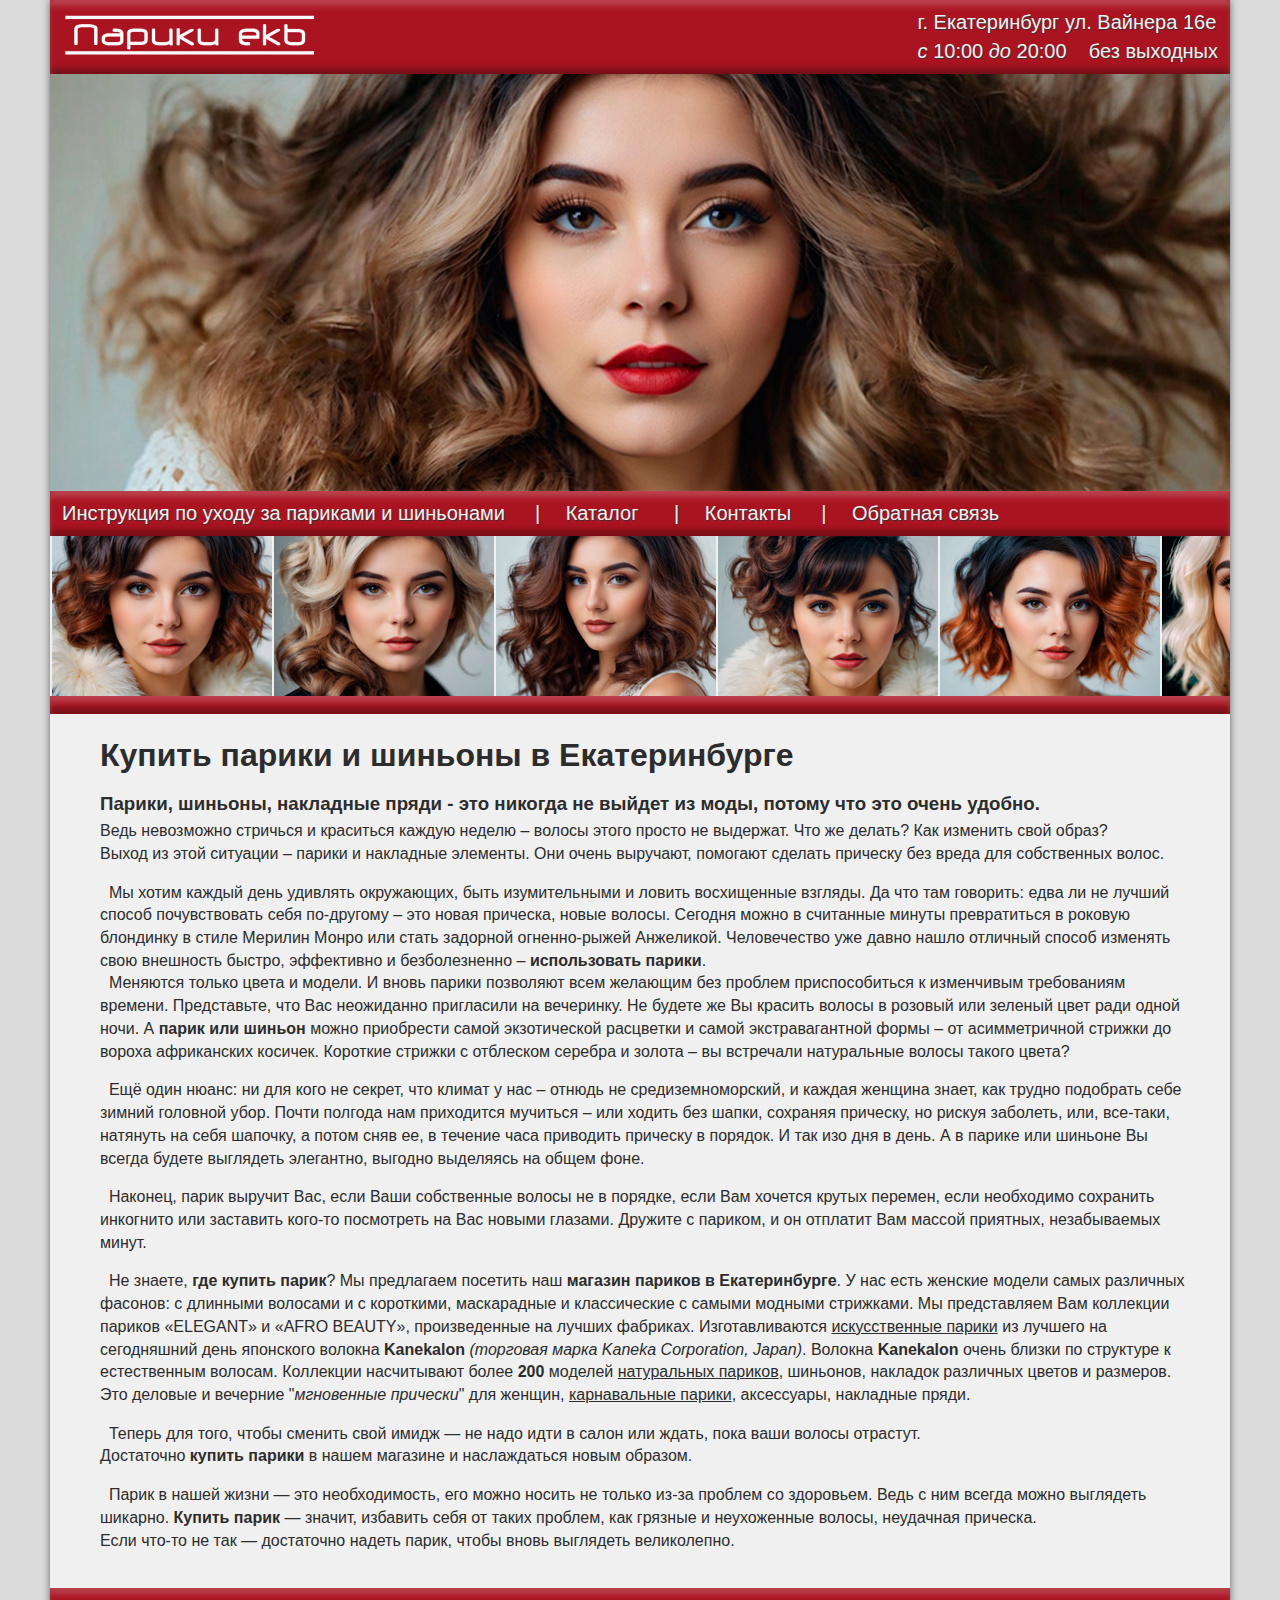
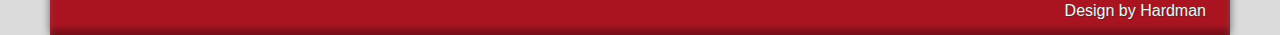
==== commit aa99b026: "Add files via upload" ====
--- a/pariki-ekb/index.html
+++ b/pariki-ekb/index.html
@@ -10,7 +10,6 @@
     <title>Где купить парики в Екатеринбурге, магазин париков и шиньонов</title>
     <meta name="description" content="Где в Екатеринбурге купить качественный парик? В нашем магазине париков и шиньонов Вы найдете всё что нужно!">
 	<meta name="keywords" content="купить парики в Екатеринбурге, шиньоны, где купить парик">
-    <base href="pariki-ekb/">
 </head>
 <body>
     <div class="container">
@@ -29,8 +28,8 @@
                     <li><a href="#">Инструкция по уходу за париками и шиньонами</a></li>
                     <li class="dropdown"><a href="#">Каталог</a>
                         <div class="dropdown-content">
-                            <a href="/iskusstvennie-pariki.html">ИСКУССТВЕННЫЕ ПАРИКИ</a>
-                            <a href="/naturalnie-pariki.html">НАТУРАЛЬНЫЕ ПАРИКИ</a>
+                            <a href="iskusstvennie-pariki.html">ИСКУССТВЕННЫЕ ПАРИКИ</a>
+                            <a href="naturalnie-pariki.html">НАТУРАЛЬНЫЕ ПАРИКИ</a>
                             <a href="#">ПАРИКИ ИЗ МОНОВОЛОКНА</a>
                             <a href="#">КАРНАВАЛЬНЫЕ ПАРИКИ</a>
                             <a href="#">ШИНЬОНЫ</a>
@@ -83,7 +82,7 @@
               Меняются только цвета и модели. И вновь парики позволяют всем желающим без проблем приспособиться к изменчивым требованиям времени. Представьте, что Вас неожиданно пригласили на вечеринку. Не будете же Вы красить волосы в розовый или зеленый цвет ради одной ночи. А <strong>парик или шиньон</strong> можно приобрести самой экзотической расцветки и самой экстравагантной формы – от асимметричной стрижки до вороха африканских косичек. Короткие стрижки с отблеском серебра и золота – вы встречали натуральные волосы такого цвета?</p>
             <p>  <span style="font-weight: 500;">Ещё один нюанс</span>: ни для кого не секрет, что климат у нас – отнюдь не средиземноморский, и каждая женщина знает, как трудно подобрать себе зимний головной убор. Почти полгода нам приходится мучиться – или ходить без шапки, сохраняя прическу, но рискуя заболеть, или, все-таки, натянуть на себя шапочку, а потом сняв ее, в течение часа приводить прическу в порядок. И так изо дня в день. А в парике или шиньоне Вы всегда будете выглядеть элегантно, выгодно выделяясь на общем фоне.</p>
             <p>  Наконец, парик выручит Вас, если Ваши собственные волосы не в порядке, если Вам хочется крутых перемен, если необходимо сохранить инкогнито или заставить кого-то посмотреть на Вас новыми глазами. Дружите с париком, и он отплатит Вам массой приятных, незабываемых минут.</p>
-            <p>  Не знаете, <strong>где купить парик</strong>?  Мы предлагаем посетить наш <strong>магазин париков в Екатеринбурге</strong>. У нас есть женские модели самых различных фасонов: с длинными волосами и с короткими, маскарадные и классические с самыми модными стрижками. Мы представляем Вам коллекции париков «ELEGANT» и «AFRO BEAUTY», произведенные на лучших фабриках. Изготавливаются <a href="/iskusstvennie-pariki.html">искусственные парики</a> из лучшего на сегодняшний день японского волокна <strong>Kanekalon</strong> <i>(торговая марка Kaneka Corporation, Japan)</i>. Волокна <strong>Kanekalon</strong> очень близки по структуре к естественным волосам. Коллекции насчитывают более <b>200</b> моделей <a href="/naturalnie-pariki.html">натуральных париков</a>, шиньонов, накладок различных цветов и размеров. Это деловые и вечерние "<i>мгновенные прически</i>" для женщин, <a href="#">карнавальные парики</a>, аксессуары, накладные пряди.</p>
+            <p>  Не знаете, <strong>где купить парик</strong>?  Мы предлагаем посетить наш <strong>магазин париков в Екатеринбурге</strong>. У нас есть женские модели самых различных фасонов: с длинными волосами и с короткими, маскарадные и классические с самыми модными стрижками. Мы представляем Вам коллекции париков «ELEGANT» и «AFRO BEAUTY», произведенные на лучших фабриках. Изготавливаются <a href="iskusstvennie-pariki.html">искусственные парики</a> из лучшего на сегодняшний день японского волокна <strong>Kanekalon</strong> <i>(торговая марка Kaneka Corporation, Japan)</i>. Волокна <strong>Kanekalon</strong> очень близки по структуре к естественным волосам. Коллекции насчитывают более <b>200</b> моделей <a href="naturalnie-pariki.html">натуральных париков</a>, шиньонов, накладок различных цветов и размеров. Это деловые и вечерние "<i>мгновенные прически</i>" для женщин, <a href="#">карнавальные парики</a>, аксессуары, накладные пряди.</p>
             <p>  Теперь для того, чтобы сменить свой имидж — не надо идти в салон или ждать, пока ваши волосы отрастут.<br>
             Достаточно <strong>купить парики</strong> в нашем магазине и наслаждаться новым образом.</p>
             <p>  Парик в нашей жизни — это необходимость, его можно носить не только из-за проблем со здоровьем. Ведь с ним всегда можно выглядеть шикарно. <strong>Купить парик</strong> — значит, избавить себя от таких проблем, как грязные и неухоженные волосы, неудачная прическа.<br>
